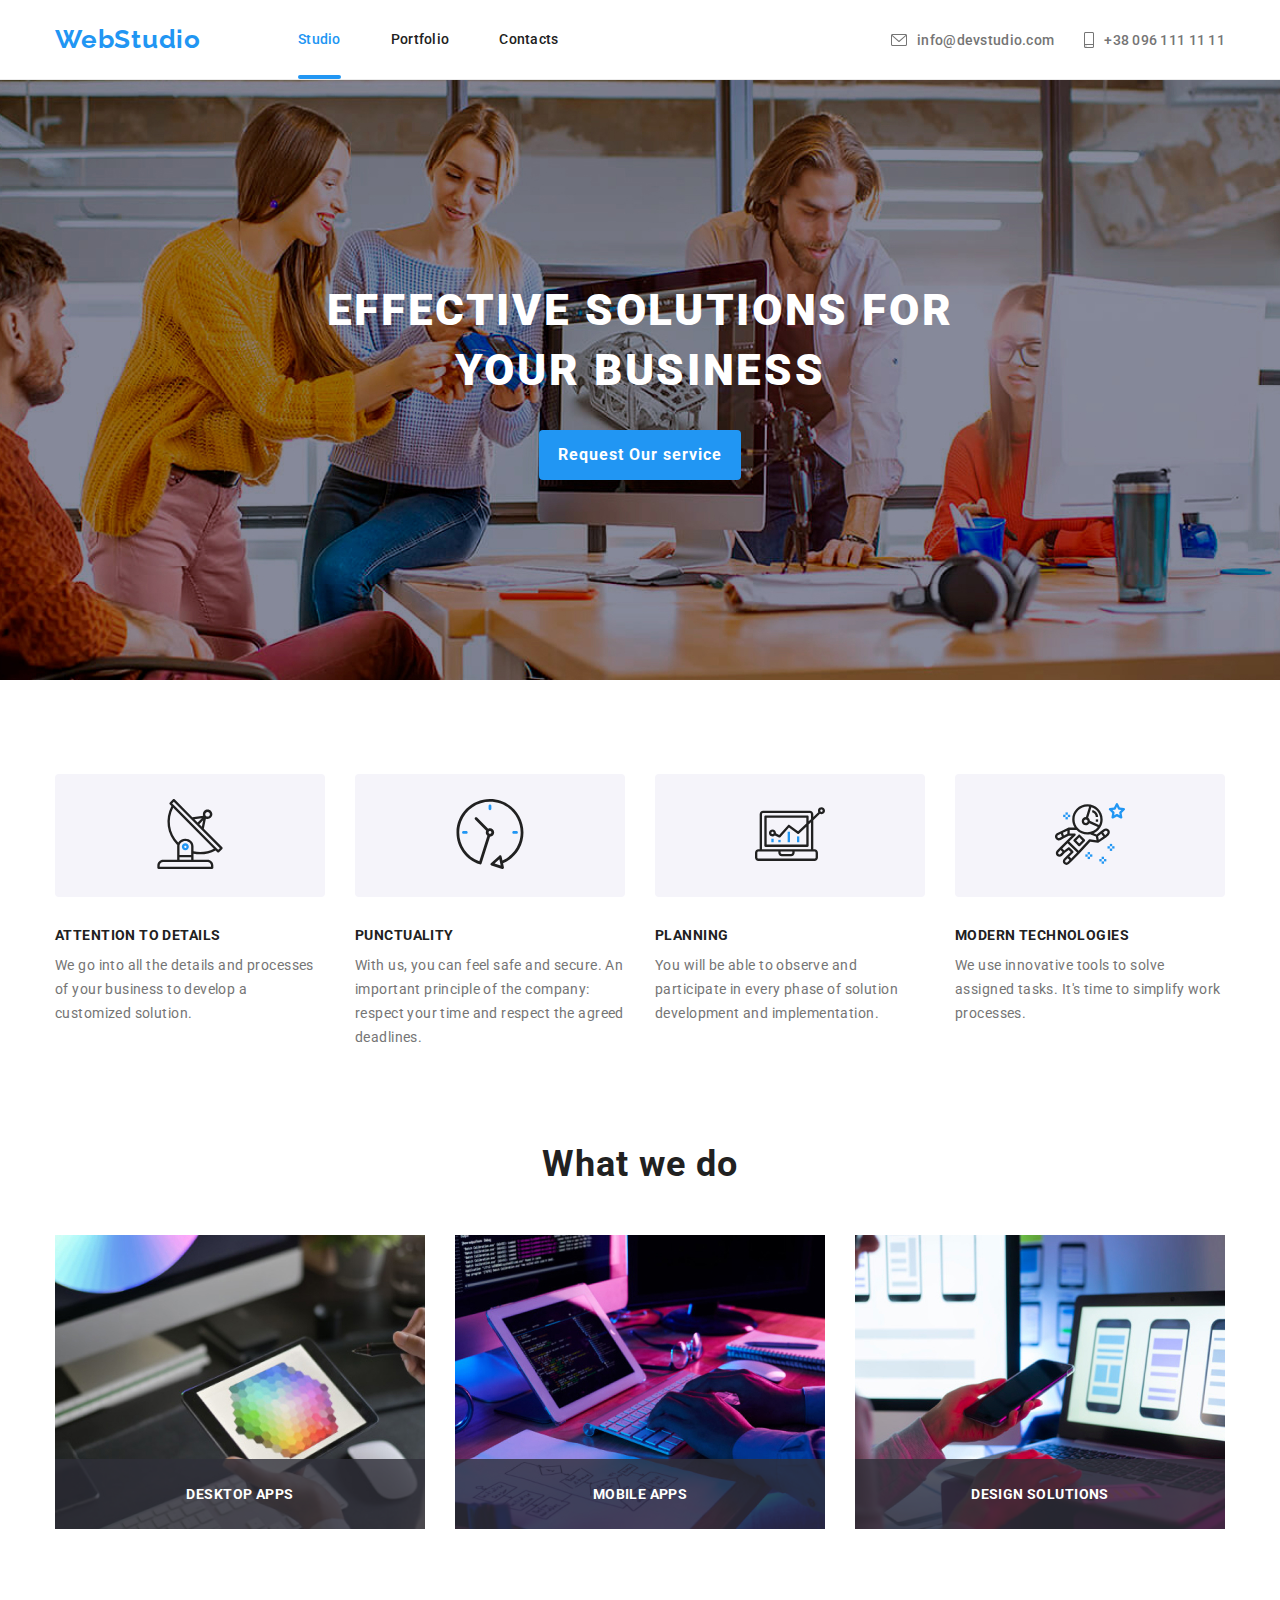
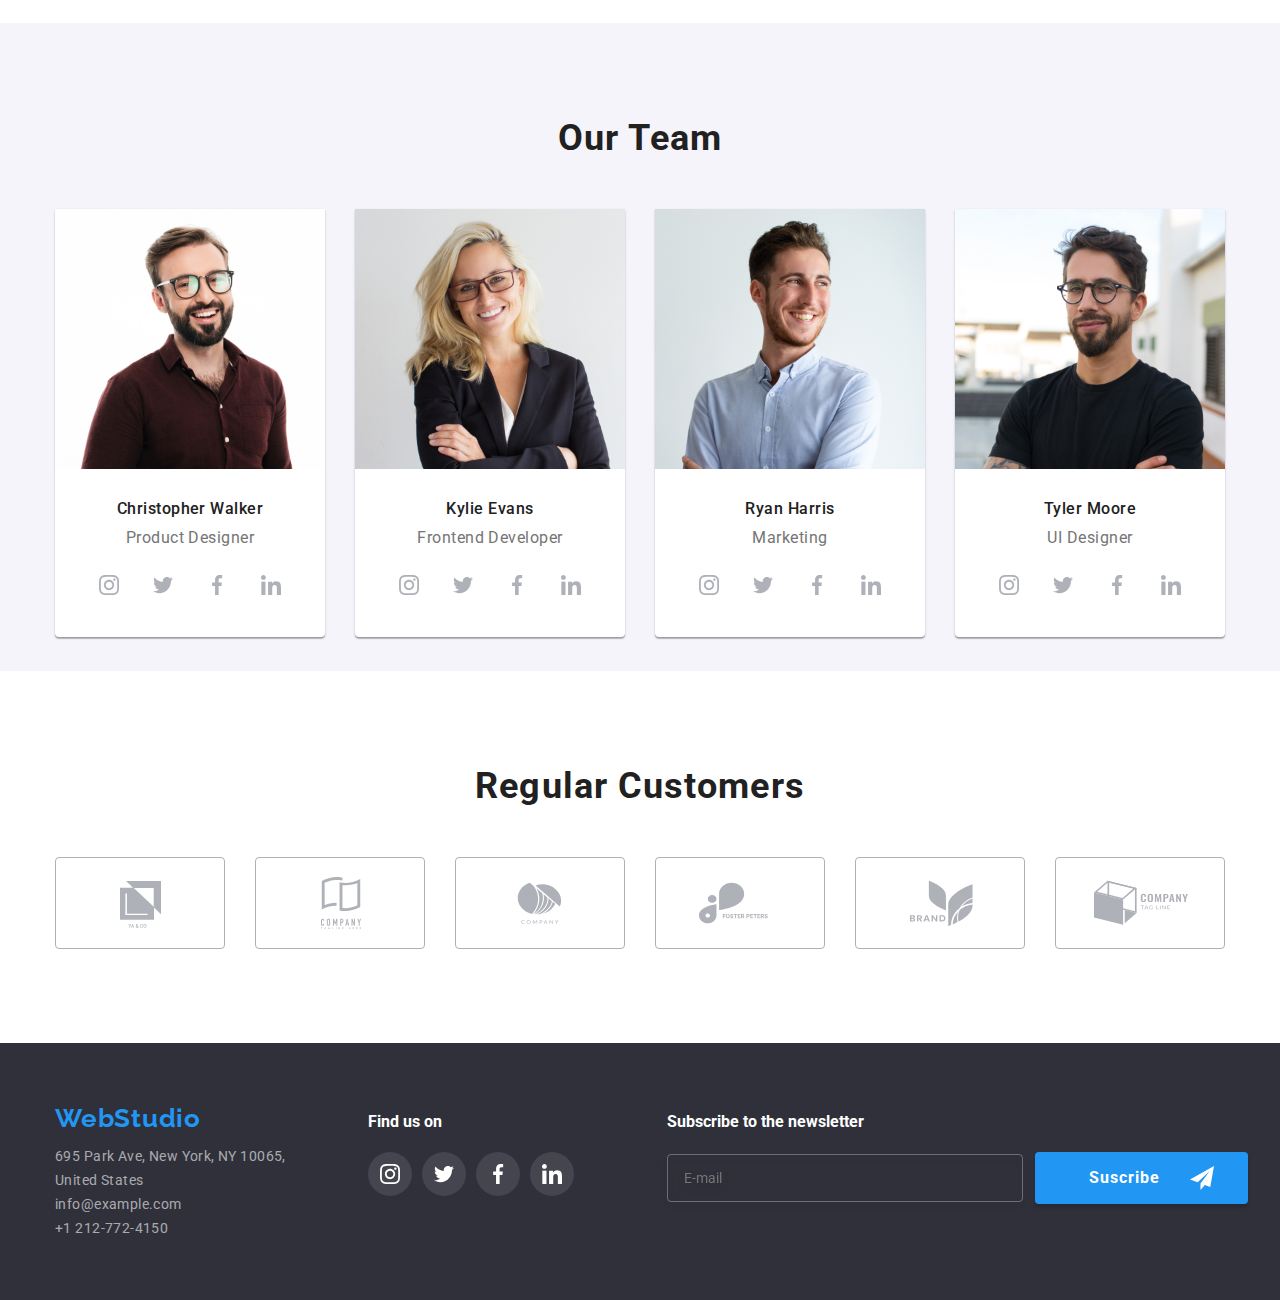
==== index.html @ 6461ceba "first commit for HM6" ====
<!DOCTYPE html>
<html lang="en">
  <head>
    <meta charset="UTF-8" />
    <meta http-equiv="X-UA-Compatible" content="IE=edge" />
    <meta name="viewport" content="width=device-width, initial-scale=1.0" />
    <link
      rel="stylesheet"
      href="https://cdnjs.cloudflare.com/ajax/libs/modern-normalize/1.0.0/modern-normalize.min.css"
    />
    <link rel="stylesheet" href="css/style.css" />
    <title>Document</title>
  </head>
  <body>
    <header>
      <div class="container header-container">
        <nav>
          <a href="index.html" class="logo">WebStudio</a>
          <ul class="nav_links">
            <li class="nav_links_content">
              <a href="index.html" class="nav_links_link link_current"
                >Studio</a
              >
            </li>
            <li class="nav_links_content">
              <a href="portfolio.html" class="nav_links_link">Portfolio</a>
            </li>
            <li class="nav_links_content">
              <a href="#" class="nav_links_link">Contacts</a>
            </li>
          </ul>
        </nav>
        <ul class="our-contacts">
          <li class="nav_info_content">
            <a
              href="mailto:info@devstudio.com"
              class="nav_info_link nav_links_link"
            >
              <svg class="nav-right-icon" width="16" height="12">
                <use href="./images/icons.svg#envelope"></use>
              </svg>
              info@devstudio.com</a
            >
          </li>
          <li class="nav_info_content">
            <a
              href="tel:+38 096 111 11 11"
              class="nav_info_link nav_links_link"
            >
              <svg class="nav-right-icon" width="10" height="16">
                <use href="./images/icons.svg#smartphone"></use>
              </svg>
              +38 096 111 11 11</a
            >
          </li>
        </ul>
      </div>
    </header>
    <main>
      <section class="first_section section">
        <div class="container hero_container">
          <h1 class="hero-topic">
            EFFECTIVE SOLUTIONS FOR <br />YOUR BUSINESS
          </h1>
          <button type="button" class="hero-button" data-modal-open>
            Request Our service
          </button>
        </div>
      </section>
      <div class="modal-container" id="data-modal" data-modal>
        <div class="modal-content">
          <button type="button" class="close-tab-icon" data-modal-close>
            <svg class="close-tab" width="18" height="18">
              <use href="./images/icons.svg#close-tab"></use>
            </svg>
          </button>

          <form action="" class="order-form">
            <h2 class="order-form-title">
              Leave your information and we'll call you back
            </h2>
            <div class="order-form-inputs">
              <label for="" class="order-form-label"
                >Name
                <div class="input-icons">
                  <svg class="icon-in-form" width="18" height="18">
                    <use href="./images/icons.svg#user"></use>
                  </svg>
                  <input
                    type="text"
                    name="username"
                    required
                    class="order-form-input"
                  />
                </div>
              </label>
              <label for="" class="order-form-label"
                >Telephone
                <div class="input-icons">
                  <svg class="icon-in-form" width="18" height="18">
                    <use href="./images/icons.svg#phone-icon"></use>
                  </svg>
                  <input
                    type="tel"
                    name="telephone"
                    required
                    class="order-form-input"
                  />
                </div>
              </label>
              <label for="" class="order-form-label"
                >E-mail
                <div class="input-icons">
                  <svg class="icon-in-form" width="18" height="18">
                    <use href="./images/icons.svg#email-icon"></use>
                  </svg>
                  <input
                    type="email"
                    name="email"
                    required
                    class="order-form-input"
                  />
                </div>
              </label>
              <label for="" class="order-form-label"
                >comment
                <textarea
                  name="comments"
                  rows="7"
                  placeholder="Enter the text"
                ></textarea>
              </label>
            </div>
            <label class="checkbox-policy">
              <input
                type="checkbox"
                name="policy"
                value=""
                class="checkbox-input"
              />
              I agree with the newsletter and accept the Terms and Conditions
            </label>
            <button type="submit" class="order-form-submit">Send</button>
          </form>
        </div>
      </div>
      <section class="section">
        <div class="container">
          <ul class="features">
            <li class="features-content">
              <div class="feature-icon-container">
                <svg width="70" height="70" class="icon">
                  <use href="./images/icons.svg#antenna"></use>
                </svg>
              </div>
              <h3 class="features-topic">ATTENTION TO DETAILS</h3>
              <p class="features-details">
                We go into all the details and processes of your business to
                develop a customized solution.
              </p>
            </li>
            <li class="features-content">
              <div class="feature-icon-container">
                <svg width="70" height="70" class="icon">
                  <use href="./images/icons.svg#clock"></use>
                </svg>
              </div>
              <h3 class="features-topic">PUNCTUALITY</h3>
              <p class="features-details">
                With us, you can feel safe and secure. An important principle of
                the company: respect your time and respect the agreed deadlines.
              </p>
            </li>
            <li class="features-content">
              <div class="feature-icon-container">
                <svg width="70" height="70" class="icon">
                  <use href="./images/icons.svg#diagram"></use>
                </svg>
              </div>
              <h3 class="features-topic">PLANNING</h3>
              <p class="features-details">
                You will be able to observe and participate in every phase of
                solution development and implementation.
              </p>
            </li>
            <li class="features-content">
              <div class="feature-icon-container">
                <svg width="70" height="70" class="icon">
                  <use href="./images/icons.svg#astronaut"></use>
                </svg>
              </div>
              <h3 class="features-topic">MODERN TECHNOLOGIES</h3>
              <p class="features-details">
                We use innovative tools to solve assigned tasks. It's time to
                simplify work processes.
              </p>
            </li>
          </ul>
        </div>
      </section>

      <section class="section wwd_section">
        <div class="container">
          <h2 class="section-title">What we do</h2>
          <ul class="wwd">
            <li class="wwd_content">
              <img
                src="images/wwd.jpg"
                alt="what we do image 1"
                width="370px"
              />

              <p class="wwd-details-text">Desktop APPS</p>
            </li>
            <li class="wwd_content">
              <img
                src="images/wwd1.jpg"
                alt="what we do image 2"
                width="370px"
              />
              <p class="wwd-details-text">mobile apps</p>
            </li>
            <li class="wwd_content">
              <img
                src="images/wwd2.jpg"
                alt="what we do image 3"
                width="370px"
              />
              <p class="wwd-details-text">Design Solutions</p>
            </li>
          </ul>
        </div>
      </section>

      <section class="team section">
        <div class="container">
          <h2 class="section-title">Our Team</h2>

          <ul class="our-team">
            <li class="our-team-card">
              <img
                src="images/team/Christopher Walker.jpg"
                alt="image Christopher Walker"
                width="270px"
                class="our-team-card-img"
              />
              <h3 class="member-name">Christopher Walker</h3>
              <p class="member-job">Product Designer</p>
              <ul class="member-socail-icons">
                <li class="social-icons-items">
                  <a href="/" class="social-icons-items-link"
                    ><svg width="20" height="20" class="social-icons">
                      <use href="./images/icons.svg#instgram"></use>
                    </svg>
                  </a>
                </li>
                <li class="social-icons-items">
                  <a href="/" class="social-icons-items-link">
                    <svg width="20" height="20" class="social-icons">
                      <use href="./images/icons.svg#twitter"></use>
                    </svg>
                  </a>
                </li>
                <li class="social-icons-items">
                  <a href="/" class="social-icons-items-link">
                    <svg width="20" height="20" class="social-icons">
                      <use href="./images/icons.svg#facebook"></use>
                    </svg>
                  </a>
                </li>
                <li class="social-icons-items">
                  <a href="/" class="social-icons-items-link">
                    <svg width="20" height="20" class="social-icons">
                      <use href="./images/icons.svg#linkedin"></use>
                    </svg>
                  </a>
                </li>
              </ul>
            </li>
            <li class="our-team-card">
              <img
                src="images/team/Kylie Evans.jpg"
                alt="image Kylie Evans"
                width="270px"
                class="our-team-card-img"
              />
              <h3 class="member-name">Kylie Evans</h3>
              <p class="member-job">Frontend Developer</p>
              <ul class="member-socail-icons">
                <li class="social-icons-items">
                  <a href="/" class="social-icons-items-link"
                    ><svg width="20" height="20" class="social-icons">
                      <use href="./images/icons.svg#instgram"></use>
                    </svg>
                  </a>
                </li>
                <li class="social-icons-items">
                  <a href="/" class="social-icons-items-link">
                    <svg width="20" height="20" class="social-icons">
                      <use href="./images/icons.svg#twitter"></use>
                    </svg>
                  </a>
                </li>
                <li class="social-icons-items">
                  <a href="/" class="social-icons-items-link">
                    <svg width="20" height="20" class="social-icons">
                      <use href="./images/icons.svg#facebook"></use>
                    </svg>
                  </a>
                </li>
                <li class="social-icons-items">
                  <a href="/" class="social-icons-items-link">
                    <svg width="20" height="20" class="social-icons">
                      <use href="./images/icons.svg#linkedin"></use>
                    </svg>
                  </a>
                </li>
              </ul>
            </li>
            <li class="our-team-card">
              <img
                src="images/team/Ryan Harris.jpg"
                alt="image Ryan Harris"
                width="270px"
                class="our-team-card-img"
              />
              <h3 class="member-name">Ryan Harris</h3>
              <p class="member-job">Marketing</p>
              <ul class="member-socail-icons">
                <li class="social-icons-items">
                  <a href="/" class="social-icons-items-link"
                    ><svg width="20" height="20" class="social-icons">
                      <use href="./images/icons.svg#instgram"></use>
                    </svg>
                  </a>
                </li>
                <li class="social-icons-items">
                  <a href="/" class="social-icons-items-link">
                    <svg width="20" height="20" class="social-icons">
                      <use href="./images/icons.svg#twitter"></use>
                    </svg>
                  </a>
                </li>
                <li class="social-icons-items">
                  <a href="/" class="social-icons-items-link">
                    <svg width="20" height="20" class="social-icons">
                      <use href="./images/icons.svg#facebook"></use>
                    </svg>
                  </a>
                </li>
                <li class="social-icons-items">
                  <a href="/" class="social-icons-items-link">
                    <svg width="20" height="20" class="social-icons">
                      <use href="./images/icons.svg#linkedin"></use>
                    </svg>
                  </a>
                </li>
              </ul>
            </li>
            <li class="our-team-card">
              <img
                src="images/team/Tyler Moore.jpg"
                alt="image Tyler Moore"
                width="270px"
                class="our-team-card-img"
              />
              <h3 class="member-name">Tyler Moore</h3>
              <p class="member-job">UI Designer</p>
              <ul class="member-socail-icons">
                <li class="social-icons-items">
                  <a href="/" class="social-icons-items-link"
                    ><svg width="20" height="20" class="social-icons">
                      <use href="./images/icons.svg#instgram"></use>
                    </svg>
                  </a>
                </li>
                <li class="social-icons-items">
                  <a href="/" class="social-icons-items-link">
                    <svg width="20" height="20" class="social-icons">
                      <use href="./images/icons.svg#twitter"></use>
                    </svg>
                  </a>
                </li>
                <li class="social-icons-items">
                  <a href="/" class="social-icons-items-link">
                    <svg width="20" height="20" class="social-icons">
                      <use href="./images/icons.svg#facebook"></use>
                    </svg>
                  </a>
                </li>
                <li class="social-icons-items">
                  <a href="/" class="social-icons-items-link">
                    <svg width="20" height="20" class="social-icons">
                      <use href="./images/icons.svg#linkedin"></use>
                    </svg>
                  </a>
                </li>
              </ul>
            </li>
          </ul>
        </div>
      </section>
      <section class="section">
        <div class="container">
          <h2 class="section-title">Regular Customers</h2>
          <ul class="client">
            <li class="customer-icons-items">
              <svg width="170" height="92" class="customer-icons">
                <use href="./images/icons.svg#logo1"></use>
              </svg>
            </li>
            <li class="customer-icons-items">
              <svg width="170" height="92" class="customer-icons">
                <use
                  href="./images/icons.svg#logo2"
                  class="customer-icons-use"
                ></use>
              </svg>
            </li>
            <li class="customer-icons-items">
              <svg width="170" height="92" class="customer-icons">
                <use href="./images/icons.svg#logo3"></use>
              </svg>
            </li>
            <li class="customer-icons-items">
              <svg width="170" height="92" class="customer-icons">
                <use href="./images/icons.svg#logo4"></use>
              </svg>
            </li>
            <li class="customer-icons-items">
              <svg width="170" height="92" class="customer-icons">
                <use href="./images/icons.svg#logo5"></use>
              </svg>
            </li>
            <li class="customer-icons-items">
              <svg width="170" height="92" class="customer-icons">
                <use href="./images/icons.svg#logo6"></use>
              </svg>
            </li>
          </ul>
        </div>
      </section>
    </main>

    <footer>
      <div class="container footer_container">
        <div class="box1-footer">
          <a
            href="index.html"
            class="logo"
            style="margin-bottom: 10px; display: block"
            >WebStudio</a
          >

          <address>
            <ul class="address-footer">
              <li>
                <a href="#" class="address_links"
                  >695 Park Ave, New York, NY 10065,<br />
                  United States</a
                >
              </li>
              <li>
                <a href="mailto:info@example.com" class="address_links"
                  >info@example.com</a
                >
              </li>
              <li>
                <a href="tel:+1 212-772-4150" class="address_links"
                  >+1 212-772-4150</a
                >
              </li>
            </ul>
          </address>
        </div>
        <div class="social-footer">
          <h3 class="box2-footer-title">Find us on</h3>
          <ul class="footer-socail-icons">
            <li class="social-icons-footer-items">
              <a href="/" class="social-icons-footer-items-link">
                <svg width="20" height="20" class="social-icons-footer">
                  <use href="./images/icons.svg#instgram"></use>
                </svg>
              </a>
            </li>
            <li class="social-icons-footer-items">
              <a href="/" class="social-icons-footer-items-link">
                <svg width="20" height="20" class="social-icons-footer">
                  <use href="./images/icons.svg#twitter"></use>
                </svg>
              </a>
            </li>
            <li class="social-icons-footer-items">
              <a href="/" class="social-icons-footer-items-link">
                <svg width="20" height="20" class="social-icons-footer">
                  <use href="./images/icons.svg#facebook"></use>
                </svg>
              </a>
            </li>
            <li class="social-icons-footer-items">
              <a href="/" class="social-icons-footer-items-link">
                <svg width="20" height="20" class="social-icons-footer">
                  <use href="./images/icons.svg#linkedin"></use>
                </svg>
              </a>
            </li>
          </ul>
        </div>
        <div class="box3-form">
          <h3 class="box2-footer-title">Subscribe to the newsletter</h3>
          <form action="" class="form-box3-footer">
            <input
              type="email"
              name="email-address"
              id="email-footer"
              placeholder="E-mail"
            />
            <button type="submit" class="email-button">
              <div class="email-button-group">
                <h2 class="email-button-text">Suscribe</h2>
                <svg width="24" height="24" class="email-button-icon">
                  <use href="./images/icons.svg#email-suscribe"></use>
                </svg>
              </div>
            </button>
          </form>
        </div>
      </div>
    </footer>
    <script src="./js/model.js"></script>
  </body>
</html>
---- css/style.css ----
@import url("https://fonts.googleapis.com/css2?family=Raleway:wght@700&family=Roboto:wght@400;500;700;900&display=swap");
:root {
  --main-color: #212121;
  --background-body: #2f303a;
  --accent-color: #2196f3;
  --color-pargraph: #757575;
  --color-buttons: #ffffff;
  --background-team: #f5f4fa;
  --hover-links-buttons: rgba(33, 150, 243, 0.8);
  --footer-links: rgb(255, 255, 255, 0.6);
  --border-portfolio: #eeeeee;
  --background-hero-body: rgba(47, 48, 58, 0.4);
  --background-wwd-img: rgba(47, 48, 58, 0.8);
  --border-icons: #afb1b8;
  --button-hero-hover: #188ce8;
  --black-color: black;
}
html {
  box-sizing: border-box;
}
*,
*::after,
*::before {
  box-sizing: inherit;
}

h1,
h2,
h3,
h4,
h5,
h6,
p {
  margin: 0;
}

body {
  color: var(--main-color);
  font-family: "Roboto", sans-serif;
  font-style: normal;
  font-size: 14px;
}

img {
  display: block;
  max-width: 100%;
  height: auto;
}
address {
  font-style: normal;
}
.link {
  text-decoration: none;
  color: inherit;
}

li {
  list-style: none;
  margin: 0;
  padding: 0;
}
a {
  text-decoration: none;
  color: inherit;
}
ul {
  padding: 0;
  margin: 0;
}
button {
  font-family: "Roboto", sans-serif;
  border: 0;
}

.container {
  width: 1200px;
  padding: 0 15px;
  margin: 0 auto;
}

/* Style For Navigation Bar */
header {
  border-bottom: 1px solid #ececec;
  /* padding: 25px 0; */
}
/* .nav_container {
  margin-left: 219px;
} */
.header-container {
  display: flex;
  /* padding: 25px 0; */
  align-items: center;
  justify-content: space-between;
  /* position: relative; */
}
.logo {
  font-family: "Raleway", sans-serif;
  font-weight: 700;
  font-size: 26px;
  line-height: 31px;
  letter-spacing: 0.03em;
  margin-right: 97px;
  color: var(--accent-color);
}
.link_current {
  color: var(--accent-color);
  position: relative;
}
.link_current::after {
  content: "";
  position: absolute;
  /* top: 0; */
  right: 0;
  bottom: -1px;
  left: 0;
  border-bottom: 4px solid var(--accent-color);
  border-radius: 2px;
  /* height: inherit; */
  /* padding-bottom: 30px; */
  /* margin-top: 46px; */
}
nav {
  display: flex;
  align-items: center;
}
.nav_links_link {
  font-weight: 500;
  line-height: 16px;
  letter-spacing: 0.02em;
  transition-property: color;
  transition-duration: 250ms;
  transition-timing-function: cubic-bezier(0.4, 0, 0.2, 1);
  padding: 32px 0 31px 0;
}
.nav_links {
  display: flex;
}

.our-contacts {
  display: flex;
}
.nav_links_content:not(:last-child) {
  margin-right: 50px;
}
.nav_info_content:not(:last-child) {
  margin-right: 30px;
}
.nav_info_link {
  color: var(--color-pargraph);
  display: flex;
  align-items: center;
  cursor: pointer;
  outline: none;
}
.nav-right-icon {
  margin-right: 10px;
  fill: currentColor;
}

.nav_links_link:hover,
.nav_links_link:focus {
  color: var(--accent-color);
}
/* Style For Hero Section */
.section {
  padding-top: 94px;
  padding-bottom: 94px;
}
.first_section {
  padding: 200px 0;
  background-color: var(--background-hero-body);
  background: url("../images/title-background.jpg");
  background-repeat: no-repeat;
  background-position: 50% 50%;
}
.hero_container {
  display: flex;
  flex-direction: column;
  align-items: center;
}
.first_section .hero-topic {
  color: var(--color-buttons);
  font-weight: 900;
  font-size: 44px;
  line-height: 60px;
  text-align: center;
  letter-spacing: 0.06em;
  text-transform: uppercase;
  margin-bottom: 30px;
}
.first_section .hero-button {
  background: var(--accent-color);
  color: var(--color-buttons);
  cursor: pointer;
  font-weight: 700;
  font-size: 16px;
  line-height: 30px;
  letter-spacing: 0.06em;
  border-radius: 4px;
  padding: 10px 19px;
  transition-property: background-color;
  transition-duration: 250ms;
  transition-timing-function: cubic-bezier(0.4, 0, 0.2, 1);
}
.first_section .hero-button:hover,
.first_section .hero-button:focus {
  background-color: var(--button-hero-hover);
}
.features {
  display: flex;
}
.features-content:not(:last-child) {
  margin-right: 30px;
}
.feature-icon-container {
  margin-bottom: 30px;
  background-color: var(--background-team);
  text-align: center;
  border-radius: 4px;
  padding: 25px 100px;
}

.features .features-topic {
  width: 270px;
  font-weight: 700;
  line-height: 16px;
  font-size: 14px;
  letter-spacing: 0.03em;
  text-transform: uppercase;
  margin-bottom: 10px;
}
.features .features-details {
  width: 270px;
  font-weight: 400;
  line-height: 24px;
  font-size: 14px;
  letter-spacing: 0.03em;
  color: var(--color-pargraph);
}
.wwd_section {
  padding-top: 0;
}
.section-title {
  font-weight: 700;
  font-size: 36px;
  line-height: 42px;
  text-align: center;
  letter-spacing: 0.03em;
  margin-bottom: 50px;
}
.wwd {
  display: flex;
}
.wwd_content:not(:last-child) {
  margin-right: 30px;
}
.wwd_content {
  position: relative;
}
.wwd-details-text {
  font-weight: 700;
  font-size: 14px;
  line-height: 16px;
  text-align: center;
  letter-spacing: 0.03em;
  text-transform: uppercase;
  color: var(--color-buttons);
  margin: 0;
  padding: 27px;
  position: absolute;
  background: var(--background-wwd-img);
  width: 100%;
  /* height: 70px; */
  bottom: 0;
}
.team {
  background-color: var(--background-team);
  width: 100%;
  height: 648px;
}
.our-team {
  display: flex;
}
.our-team-card {
  background: var(--color-buttons);
  border-radius: 0px 0px 4px 4px;
  width: 270px;
  box-shadow: 0px 1px 3px rgba(0, 0, 0, 0.12), 0px 1px 1px rgba(0, 0, 0, 0.14),
    0px 2px 1px rgba(0, 0, 0, 0.2);
  padding-bottom: 30px;
}
.our-team-card:not(:last-child) {
  margin-right: 30px;
}
.our-team-card-img {
  margin-bottom: 30px;
}
.our-team .member-name {
  font-weight: 500;
  font-size: 16px;
  line-height: 19px;
  text-align: center;
  letter-spacing: 0.03em;
  margin-bottom: 10px;
}
.our-team .member-job {
  font-weight: 400;
  font-size: 16px;
  line-height: 19px;
  text-align: center;
  letter-spacing: 0.03em;
  margin-bottom: 16px;
  color: var(--color-pargraph);
}
.social-icons {
  fill: currentColor;
}
.social-icons-items-link {
  height: 44px;
  width: 44px;
  color: var(--border-icons);
  display: flex;
  align-items: center;
  justify-content: center;
  outline: none;
  border-radius: 50%;
  transition-property: background-color, color;
  transition-duration: 250ms;
  transition-timing-function: cubic-bezier(0.4, 0, 0.2, 1);
}
.social-icons-items:not(:last-child) {
  margin-right: 10px;
}
.social-icons-items-link:hover,
.social-icons-items-link:focus {
  background-color: var(--accent-color);
  cursor: pointer;
  color: var(--color-buttons);
}
.member-socail-icons {
  padding: 0 32px;
  display: flex;
}
.client {
  display: flex;
}
.customer-icons {
  padding: 16px 32px;
  fill: currentColor;
}
.customer-icons-items {
  border: 1px solid var(--border-icons);
  border-radius: 4px;
  color: var(--border-icons);
  width: 170px;
  height: 92px;
  background-color: var(--color-buttons);
  outline: none;
  transition-property: border, color;
  transition-duration: 250ms;
  transition-timing-function: cubic-bezier(0.4, 0, 0.2, 1);
}
.customer-icons-items:not(:last-child) {
  margin-right: 30px;
}
.customer-icons-items:hover,
.customer-icons-items:focus {
  border: 1px solid var(--accent-color);
  cursor: pointer;
  color: var(--accent-color);
}
footer {
  background-color: var(--background-body);
  color: var(--color-buttons);
  padding: 60px 0;
}
.footer_container {
  display: flex;
  align-items: baseline;
}
.box2-footer-title {
  margin-bottom: 20px;
}
.box1-footer {
  margin-right: 70px;
}
.social-footer {
  margin-right: 93px;
}
.footer-socail-icons {
  display: flex;
}
.form-box3-footer {
  display: flex;
  align-items: center;
  justify-content: center;
}
#email-footer {
  border: 1px solid rgba(255, 255, 255, 0.3);
  filter: drop-shadow(0px 4px 4px rgba(0, 0, 0, 0.15));
  border-radius: 4px;
  background-color: inherit;
  padding: 15px 160px 15px 16px;
  margin-right: 12px;
  color: inherit;
}
.email-button {
  background: var(--accent-color);
  box-shadow: 0px 4px 4px rgba(0, 0, 0, 0.15);
  border-radius: 4px;
  color: inherit;
  transition-property: background-color;
  transition-duration: 250ms;
  transition-timing-function: cubic-bezier(0.4, 0, 0.2, 1);
}
.email-button:hover,
.email-button:focus {
  background-color: var(--button-hero-hover);
  cursor: pointer;
}
.email-button-group {
  padding: 10px 28px 10px 48px;
  display: flex;
  align-items: center;
  text-align: center;
}
.email-button-text {
  font-weight: 700;
  font-size: 16px;
  line-height: 30px;
  letter-spacing: 0.06em;
  margin-right: 30px;
}
.email-button-icon {
  fill: currentColor;
}
.social-icons-footer-items-link {
  border-radius: 50%;
  background: rgba(255, 255, 255, 0.1);
  height: 44px;
  width: 44px;
  display: flex;
  align-items: center;
  justify-content: center;
  outline: none;
  transition-property: background;
  transition-duration: 250ms;
  transition-timing-function: cubic-bezier(0.4, 0, 0.2, 1);
}
.social-icons-footer-items:not(:last-child) {
  margin-right: 10px;
}
.social-icons-footer {
  fill: currentColor;
}
.social-icons-footer-items-link:hover,
.social-icons-footer-items-link:focus {
  background: var(--accent-color);
}

footer address {
  font-weight: 400;
  line-height: 24px;
  letter-spacing: 0.03em;
  color: var(--footer-links);
}
.address_links {
  transition-property: color;
  transition-duration: 250ms;
  transition-timing-function: cubic-bezier(0.4, 0, 0.2, 1);
}
.address_links:hover,
.address_links:focus {
  color: var(--color-buttons);
}
.search-buttons {
  display: flex;
  justify-content: center;
  align-items: center;
  margin-bottom: 50px;
}
.serach-buttons-item:not(:last-child) {
  margin-right: 8px;
}
.search-buttons .search-buttons-content {
  background: var(--background-team);
  border: none;
  font-weight: 500;
  font-size: 16px;
  line-height: 26px;
  text-align: center;
  letter-spacing: 0.03em;
  padding: 6px 26px;
  border-radius: 4px;
  transition-property: background-color, color, box-shadow;
  transition-duration: 250ms;
  transition-timing-function: cubic-bezier(0.4, 0, 0.2, 1);
}
.search-buttons .search-buttons-apps {
  padding: 6px 53px;
}

.search-buttons-content:hover,
.search-buttons-content:focus {
  background-color: var(--accent-color);
  color: var(--color-buttons);
  box-shadow: 0px 3px 1px rgba(0, 0, 0, 0.1), 0px 1px 2px rgba(0, 0, 0, 0.08),
    0px 2px 2px rgba(0, 0, 0, 0.12);
  outline: none;
  cursor: pointer;
}

.search-buttons .active {
  background-color: var(--accent-color);
  color: var(--color-buttons);
  box-shadow: 0px 3px 1px rgba(0, 0, 0, 0.1), 0px 1px 2px rgba(0, 0, 0, 0.08),
    0px 2px 2px rgba(0, 0, 0, 0.12);
}
.content {
  display: flex;
  flex-wrap: wrap;
  margin-top: -30px;
  margin-left: -30px;
}
.content-item {
  margin-top: 30px;
  margin-left: 30px;
}
.content-item-link {
  display: block;
  transition-property: box-shadow;
  transition-duration: 250ms;
  transition-timing-function: cubic-bezier(0.4, 0, 0.2, 1);
}
.content-box {
  position: relative;
  overflow: hidden;
}

.content-hover {
  position: absolute;
  width: 100%;
  height: 100%;
  background: rgba(33, 150, 243, 0.9);
  transform: translateY(100%);
  transition: transform 250ms cubic-bezier(0.4, 0, 0.2, 1);
}
.content-box-description {
  color: #ffffff;
  padding: 60px 24px;
  font-weight: 400;
  font-size: 18px;
  line-height: 28px;
  height: 140px;
  letter-spacing: 0.03em;
}
.content-item-link:hover .content-hover,
.content-item-link:focus .content-hover {
  transform: translateY(0);
}
.content-item-link:hover,
.content-item-link:focus {
  box-shadow: 0px 1px 1px rgba(0, 0, 0, 0.12), 0px 4px 4px rgba(0, 0, 0, 0.06),
    1px 4px 6px rgba(0, 0, 0, 0.16);
  outline: none;
}
.content-description {
  padding: 20px 24px;
  border: 1px solid var(--border-portfolio);
  border-top: none;
}
.content .content-topic {
  font-weight: 700;
  font-size: 18px;
  line-height: 36px;
  letter-spacing: 0.06em;
}

.content .content-details {
  font-weight: 400;
  font-size: 16px;
  line-height: 30px;
  letter-spacing: 0.03em;
  color: var(--color-pargraph);
}

.modal-container {
  position: fixed;
  top: 0;
  left: 0;
  height: 100%;
  width: 100%;
  background: rgba(0, 0, 0, 0.2);
  display: flex;
  align-items: center;
  justify-content: center;
  opacity: 0;
  pointer-events: none;
  visibility: hidden;
  z-index: 1;
  /* transition: opacity 250ms cubic-bezier(0.4, 0, 0.2, 1); */
}
.modal-container.is-hidden {
  opacity: 1;
  visibility: visible;
  pointer-events: fill;
  transition: opacity 250ms cubic-bezier(0.4, 0, 0.2, 1);
}
.modal-content {
  background: var(--color-buttons);
  box-shadow: 0px 1px 3px rgba(0, 0, 0, 0.12), 0px 1px 1px rgba(0, 0, 0, 0.14),
    0px 2px 1px rgba(0, 0, 0, 0.2);
  border-radius: 4px;
  margin: auto;
  width: 528px;
  height: 581px;
  position: relative;
  padding: 40px;
}
.close-tab-icon {
  background: var(--color-buttons);
  border: 1px solid rgba(0, 0, 0, 0.1);
  border-radius: 50%;
  position: absolute;
  top: 8px;
  right: 8px;
  padding: 0;
  color: var(--black-color);
  display: flex;
  align-items: center;
  justify-content: center;
  height: 30px;
  width: 30px;
  transition: color 250ms cubic-bezier(0.4, 0, 0.2, 1);
  /* transition: all 250ms cubic-bezier(0.4, 0, 0.2, 1); */
}
.close-tab {
  fill: currentColor;
}
.close-tab-icon:hover,
.close-tab-icon:focus {
  color: var(--accent-color);
  cursor: pointer;
  /* border: 1px solid var(--accent-color); */
}
.order-form {
  /* padding: 40px; */
}
.order-form-inputs {
  margin-bottom: 10px;
}
.order-form-title {
  font-weight: 700;
  font-size: 20px;
  line-height: 23px;
  text-align: center;
  letter-spacing: 0.03em;
  margin-bottom: 12px;
}
.order-form-label {
  font-weight: 400;
  font-size: 12px;
  line-height: 2;
  letter-spacing: 0.01em;
  color: var(--color-pargraph);
  display: flex;
  flex-direction: column;
  margin-bottom: 10px;
}
.order-form-input {
  border: 1px solid rgba(33, 33, 33, 0.2);
  border-radius: 4px;
  height: 40px;
  width: 100%;
  padding-left: 40px;
  outline: none;
  /* text-align: center; */
}
.input-icons:hover,
.input-icons:focus {
  /* border: 1px solid var(--accent-color); */
  color: var(--accent-color);
}
.order-form-input:hover,
.order-form-input:focus {
  border: 1px solid var(--accent-color);
  /* color: var(--accent-color); */
}
.order-form textarea {
  border: 1px solid rgba(33, 33, 33, 0.2);
  border-radius: 4px;
  padding: 12px 16px;
  font-weight: 400;
  font-size: 12px;
  line-height: 14px;
  letter-spacing: 0.01em;
  color: rgba(117, 117, 117, 0.5);
}
.checkbox-policy {
  display: flex;
  margin-bottom: 5px;
  font-weight: 400;
  font-size: 14px;
  line-height: 24px;
  letter-spacing: 0.03em;
  color: var(--color-pargraph);
  padding-left: 12px;
}
.checkbox-input {
  margin-right: 8px;
  margin-top: 4px;
  width: 16px;
  height: 15px;
  background: var(--main-color);
}
.order-form-submit {
  padding: 10px 80px;
  background-color: var(--accent-color);
  color: var(--color-buttons);
  box-shadow: 0px 4px 4px rgba(0, 0, 0, 0.15);
  border-radius: 4px;
  font-weight: 700;
  font-size: 16px;
  line-height: 30px;
  letter-spacing: 0.06em;
  display: flex;
  align-items: center;
  justify-content: center;
  margin: 0 auto;
  transition-property: background-color;
  transition-duration: 250ms;
  transition-timing-function: cubic-bezier(0.4, 0, 0.2, 1);
}
.order-form-submit:hover,
.order-form-submit:focus {
  background-color: var(--button-hero-hover);
  cursor: pointer;
}
.input-icons {
  width: 100%;
  display: flex;
  /* margin-bottom: 10px; */
  color: var(--main-color);
}
.input-icons .icon-in-form {
  position: absolute;
}
.icon-in-form {
  fill: currentColor;
  text-align: center;
  margin: 11px 418px 11px 12px;
}
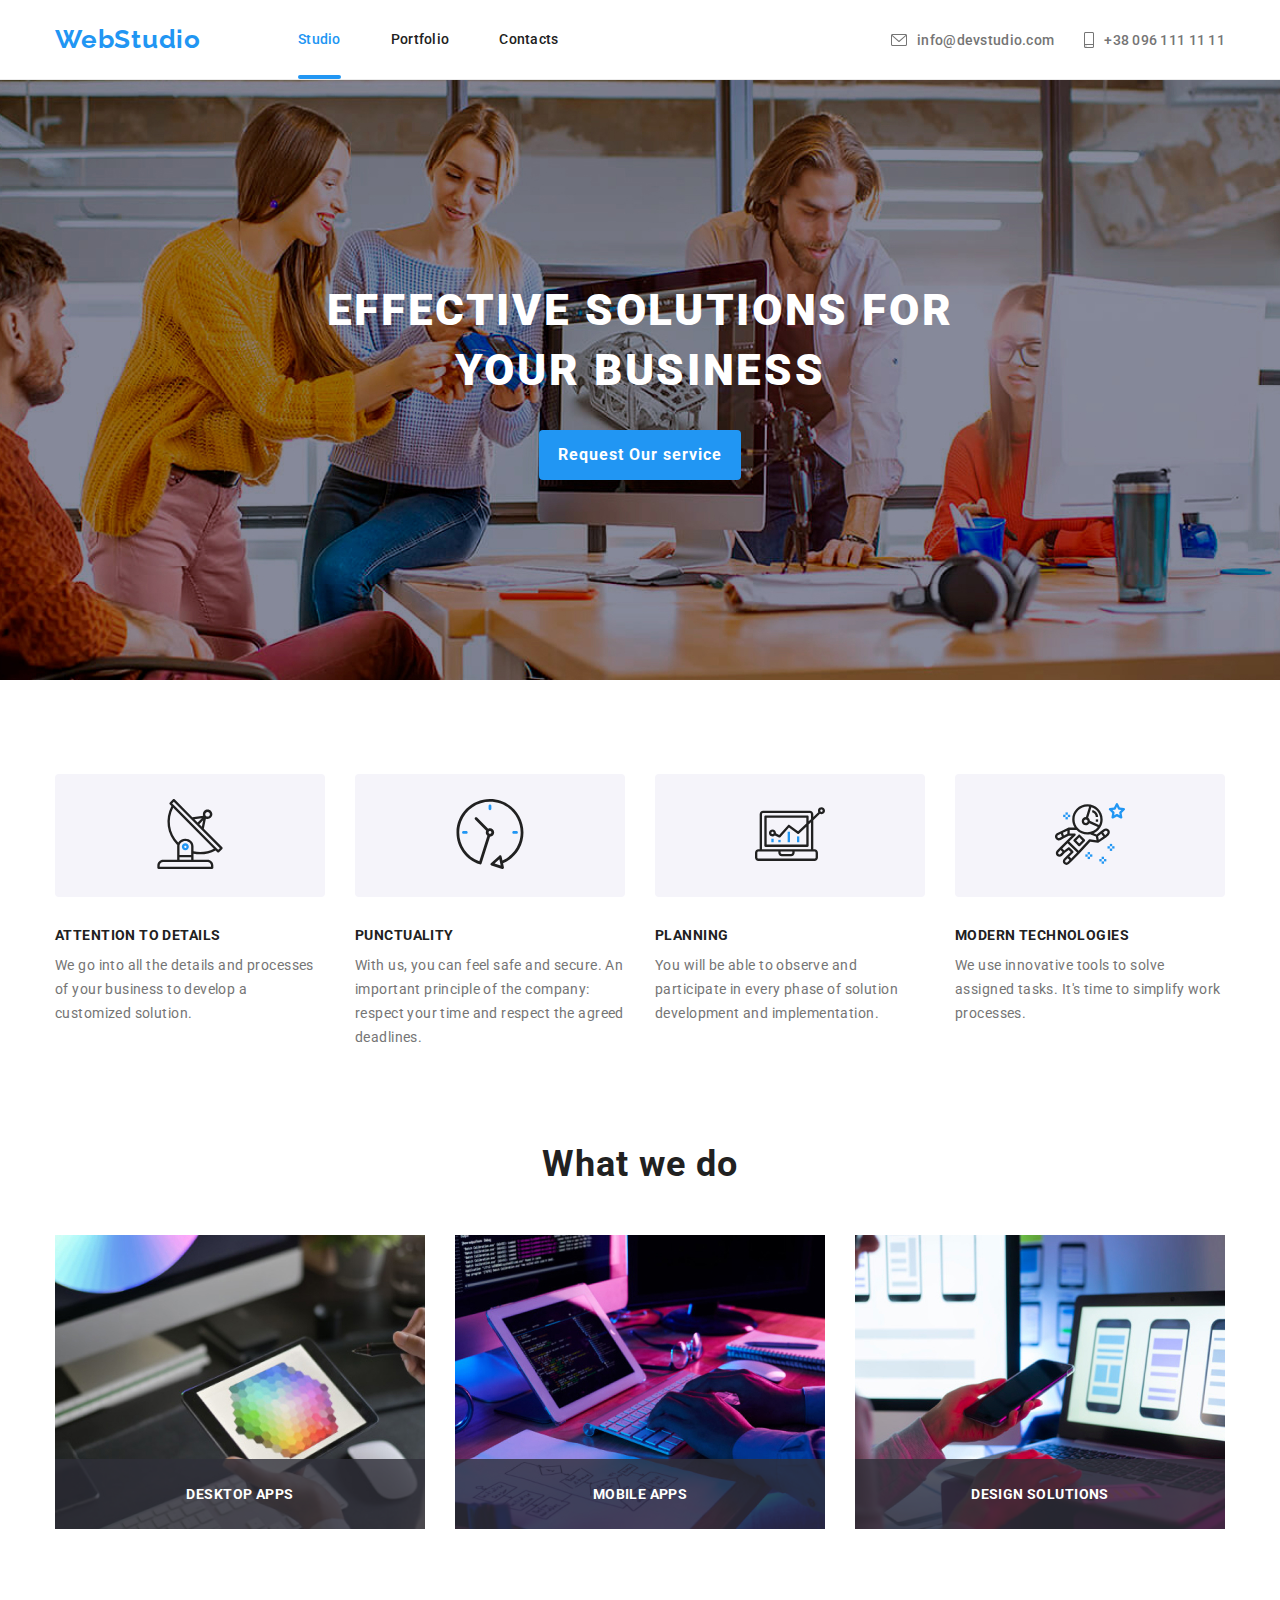
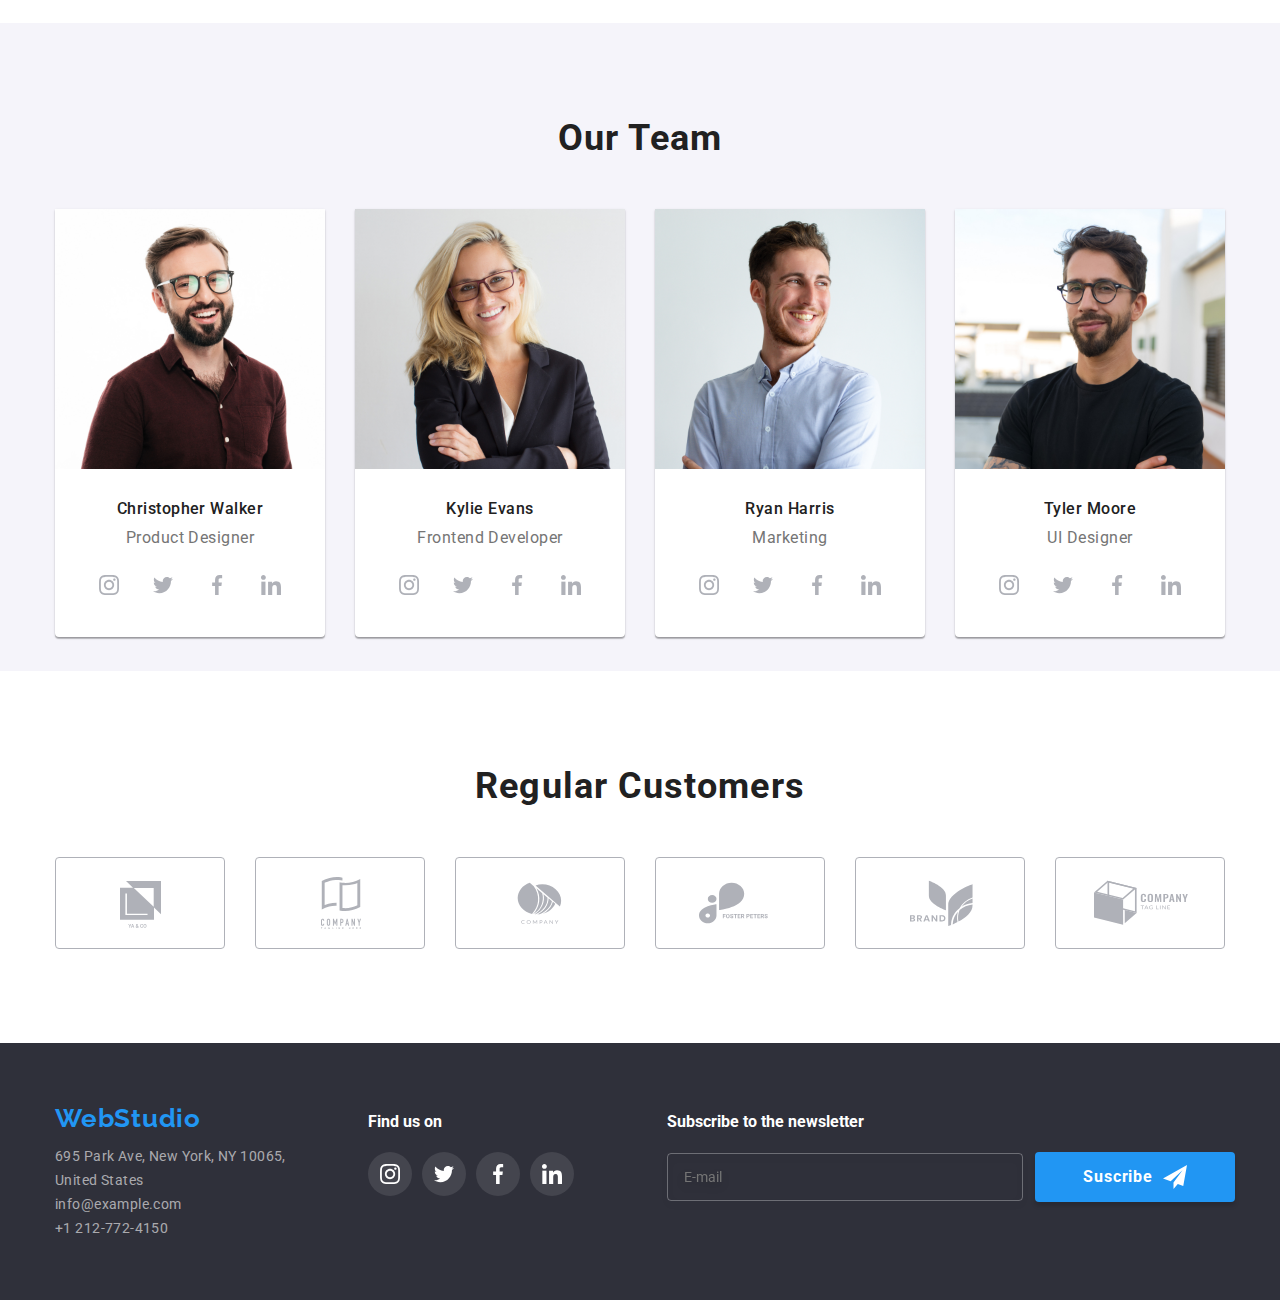
==== commit d346855c: "Make some Changes" ====
--- a/index.html
+++ b/index.html
@@ -79,65 +79,58 @@
             <h2 class="order-form-title">
               Leave your information and we'll call you back
             </h2>
-            <div class="order-form-inputs">
-              <label for="" class="order-form-label"
-                >Name
-                <div class="input-icons">
-                  <svg class="icon-in-form" width="18" height="18">
-                    <use href="./images/icons.svg#user"></use>
-                  </svg>
-                  <input
-                    type="text"
-                    name="username"
-                    required
-                    class="order-form-input"
-                  />
-                </div>
-              </label>
-              <label for="" class="order-form-label"
-                >Telephone
-                <div class="input-icons">
-                  <svg class="icon-in-form" width="18" height="18">
-                    <use href="./images/icons.svg#phone-icon"></use>
-                  </svg>
-                  <input
-                    type="tel"
-                    name="telephone"
-                    required
-                    class="order-form-input"
-                  />
-                </div>
-              </label>
-              <label for="" class="order-form-label"
-                >E-mail
-                <div class="input-icons">
-                  <svg class="icon-in-form" width="18" height="18">
-                    <use href="./images/icons.svg#email-icon"></use>
-                  </svg>
-                  <input
-                    type="email"
-                    name="email"
-                    required
-                    class="order-form-input"
-                  />
-                </div>
-              </label>
-              <label for="" class="order-form-label"
-                >comment
-                <textarea
-                  name="comments"
-                  rows="7"
-                  placeholder="Enter the text"
-                ></textarea>
-              </label>
-            </div>
-            <label class="checkbox-policy">
+            <label class="order-form-label"
+              ><span class="label-name"> Name</span>
+              <svg class="icon-in-form" width="18" height="18">
+                <use href="./images/icons.svg#user"></use>
+              </svg>
               <input
-                type="checkbox"
-                name="policy"
-                value=""
-                class="checkbox-input"
-              />
+                type="text"
+                name="username"
+                required
+                class="order-form-input"
+              />
+            </label>
+            <label class="order-form-label"
+              ><span class="label-name">Telephone</span>
+              <svg class="icon-in-form" width="18" height="18">
+                <use href="./images/icons.svg#phone-icon"></use>
+              </svg>
+              <input
+                type="tel"
+                name="telephone"
+                required
+                class="order-form-input"
+              />
+            </label>
+            <label class="order-form-label"
+              ><span class="label-name">E-mail</span>
+
+              <svg class="icon-in-form" width="18" height="18">
+                <use href="./images/icons.svg#email-icon"></use>
+              </svg>
+              <input
+                type="email"
+                name="email"
+                required
+                class="order-form-input"
+              />
+            </label>
+            <label class="order-form-label order-form-label-textarear"
+              ><span class="label-name">Comment</span>
+              <textarea
+                name="comments"
+                rows="8"
+                placeholder="Enter the text"
+              ></textarea>
+            </label>
+            <label class="checkbox-policy" check-box>
+              <svg width="16" height="15" class="checkbox-input">
+                <use href="./images/icons.svg#checkbox"></use>
+              </svg>
+              <!-- <svg width="16" height="15" class="checkbox-input1">
+                <use href="./images/icons.svg#icon-check"></use>
+              </svg> -->
               I agree with the newsletter and accept the Terms and Conditions
             </label>
             <button type="submit" class="order-form-submit">Send</button>
@@ -516,12 +509,13 @@
               placeholder="E-mail"
             />
             <button type="submit" class="email-button">
-              <div class="email-button-group">
-                <h2 class="email-button-text">Suscribe</h2>
-                <svg width="24" height="24" class="email-button-icon">
-                  <use href="./images/icons.svg#email-suscribe"></use>
-                </svg>
-              </div>
+              Suscribe
+              <!-- <div class="email-button-group"> -->
+              <!-- <h2 class="email-button-text">Suscribe</h2> -->
+              <svg width="24" height="24" class="email-button-icon">
+                <use href="./images/icons.svg#email-suscribe"></use>
+              </svg>
+              <!-- </div> -->
             </button>
           </form>
         </div>
--- a/css/style.css
+++ b/css/style.css
@@ -109,15 +109,11 @@
 .link_current::after {
   content: "";
   position: absolute;
-  /* top: 0; */
   right: 0;
   bottom: -1px;
   left: 0;
   border-bottom: 4px solid var(--accent-color);
   border-radius: 2px;
-  /* height: inherit; */
-  /* padding-bottom: 30px; */
-  /* margin-top: 46px; */
 }
 nav {
   display: flex;
@@ -404,11 +400,25 @@
   margin-right: 12px;
   color: inherit;
 }
+#email-footer:hover,
+#email-footer:focus {
+  border: 1px solid var(--color-buttons);
+}
 .email-button {
   background: var(--accent-color);
   box-shadow: 0px 4px 4px rgba(0, 0, 0, 0.15);
   border-radius: 4px;
   color: inherit;
+  width: 200px;
+  padding: 10px;
+  display: flex;
+  align-items: center;
+  text-align: center;
+  justify-content: center;
+  font-weight: 700;
+  font-size: 16px;
+  line-height: 30px;
+  letter-spacing: 0.06em;
   transition-property: background-color;
   transition-duration: 250ms;
   transition-timing-function: cubic-bezier(0.4, 0, 0.2, 1);
@@ -418,20 +428,8 @@
   background-color: var(--button-hero-hover);
   cursor: pointer;
 }
-.email-button-group {
-  padding: 10px 28px 10px 48px;
-  display: flex;
-  align-items: center;
-  text-align: center;
-}
-.email-button-text {
-  font-weight: 700;
-  font-size: 16px;
-  line-height: 30px;
-  letter-spacing: 0.06em;
-  margin-right: 30px;
-}
 .email-button-icon {
+  margin-left: 10px;
   fill: currentColor;
 }
 .social-icons-footer-items-link {
@@ -643,48 +641,53 @@
   cursor: pointer;
   /* border: 1px solid var(--accent-color); */
 }
-.order-form {
-  /* padding: 40px; */
-}
-.order-form-inputs {
-  margin-bottom: 10px;
-}
 .order-form-title {
   font-weight: 700;
   font-size: 20px;
   line-height: 23px;
   text-align: center;
   letter-spacing: 0.03em;
-  margin-bottom: 12px;
+  margin-bottom: 30px;
 }
 .order-form-label {
   font-weight: 400;
   font-size: 12px;
-  line-height: 2;
   letter-spacing: 0.01em;
+  /* color: var(--color-pargraph); */
+  display: flex;
+  flex-direction: column;
+  margin-bottom: 28px;
+  position: relative;
+}
+.order-form-label:hover,
+.order-form-label:focus,
+.order-form-label:focus-within {
+  color: var(--accent-color);
+  /* border: 1px solid var(--accent-color); */
+  /* border-radius: 6px; */
+  cursor: pointer;
+}
+.label-name {
+  position: absolute;
+  top: -18px;
   color: var(--color-pargraph);
-  display: flex;
-  flex-direction: column;
-  margin-bottom: 10px;
 }
 .order-form-input {
   border: 1px solid rgba(33, 33, 33, 0.2);
   border-radius: 4px;
   height: 40px;
   width: 100%;
-  padding-left: 40px;
+
   outline: none;
-  /* text-align: center; */
-}
-.input-icons:hover,
-.input-icons:focus {
-  /* border: 1px solid var(--accent-color); */
-  color: var(--accent-color);
 }
 .order-form-input:hover,
-.order-form-input:focus {
+.order-form-input:focus,
+.order-form-input:focus-within {
+  /* display: block; */
   border: 1px solid var(--accent-color);
-  /* color: var(--accent-color); */
+  cursor: pointer;
+  padding: 0 0 0 40px;
+  /* pointer-events: none; */
 }
 .order-form textarea {
   border: 1px solid rgba(33, 33, 33, 0.2);
@@ -695,6 +698,16 @@
   line-height: 14px;
   letter-spacing: 0.01em;
   color: rgba(117, 117, 117, 0.5);
+  resize: none;
+  outline: none;
+}
+.order-form-label-textarear {
+  margin-bottom: 20px;
+}
+.order-form textarea:hover,
+.order-form textarea:focus,
+.order-form textarea:focus-within {
+  border: 1px solid var(--accent-color);
 }
 .checkbox-policy {
   display: flex;
@@ -705,14 +718,31 @@
   letter-spacing: 0.03em;
   color: var(--color-pargraph);
   padding-left: 12px;
-}
-.checkbox-input {
+  /* cursor: pointer; */
+}
+.checkbox-input,
+.checkbox-input1 {
   margin-right: 8px;
   margin-top: 4px;
   width: 16px;
   height: 15px;
-  background: var(--main-color);
-}
+  color: #212121;
+  fill: currentColor;
+}
+.checkbox-input1 {
+  opacity: 0;
+  visibility: hidden;
+}
+.checkbox-input1.is-checked {
+  opacity: 1;
+  visibility: visible;
+}
+/* .checkbox-input:hover,
+.checkbox-input:focus,
+.checkbox-input:checked {
+  cursor: pointer;
+  color: var(--accent-color);
+} */
 .order-form-submit {
   padding: 10px 80px;
   background-color: var(--accent-color);
@@ -736,17 +766,13 @@
   background-color: var(--button-hero-hover);
   cursor: pointer;
 }
-.input-icons {
-  width: 100%;
-  display: flex;
-  /* margin-bottom: 10px; */
-  color: var(--main-color);
-}
-.input-icons .icon-in-form {
+.icon-in-form {
   position: absolute;
+  top: 50%;
+  transform: translateY(-50%);
+  left: 15px;
 }
 .icon-in-form {
   fill: currentColor;
-  text-align: center;
-  margin: 11px 418px 11px 12px;
-}
+  pointer-events: none;
+}
